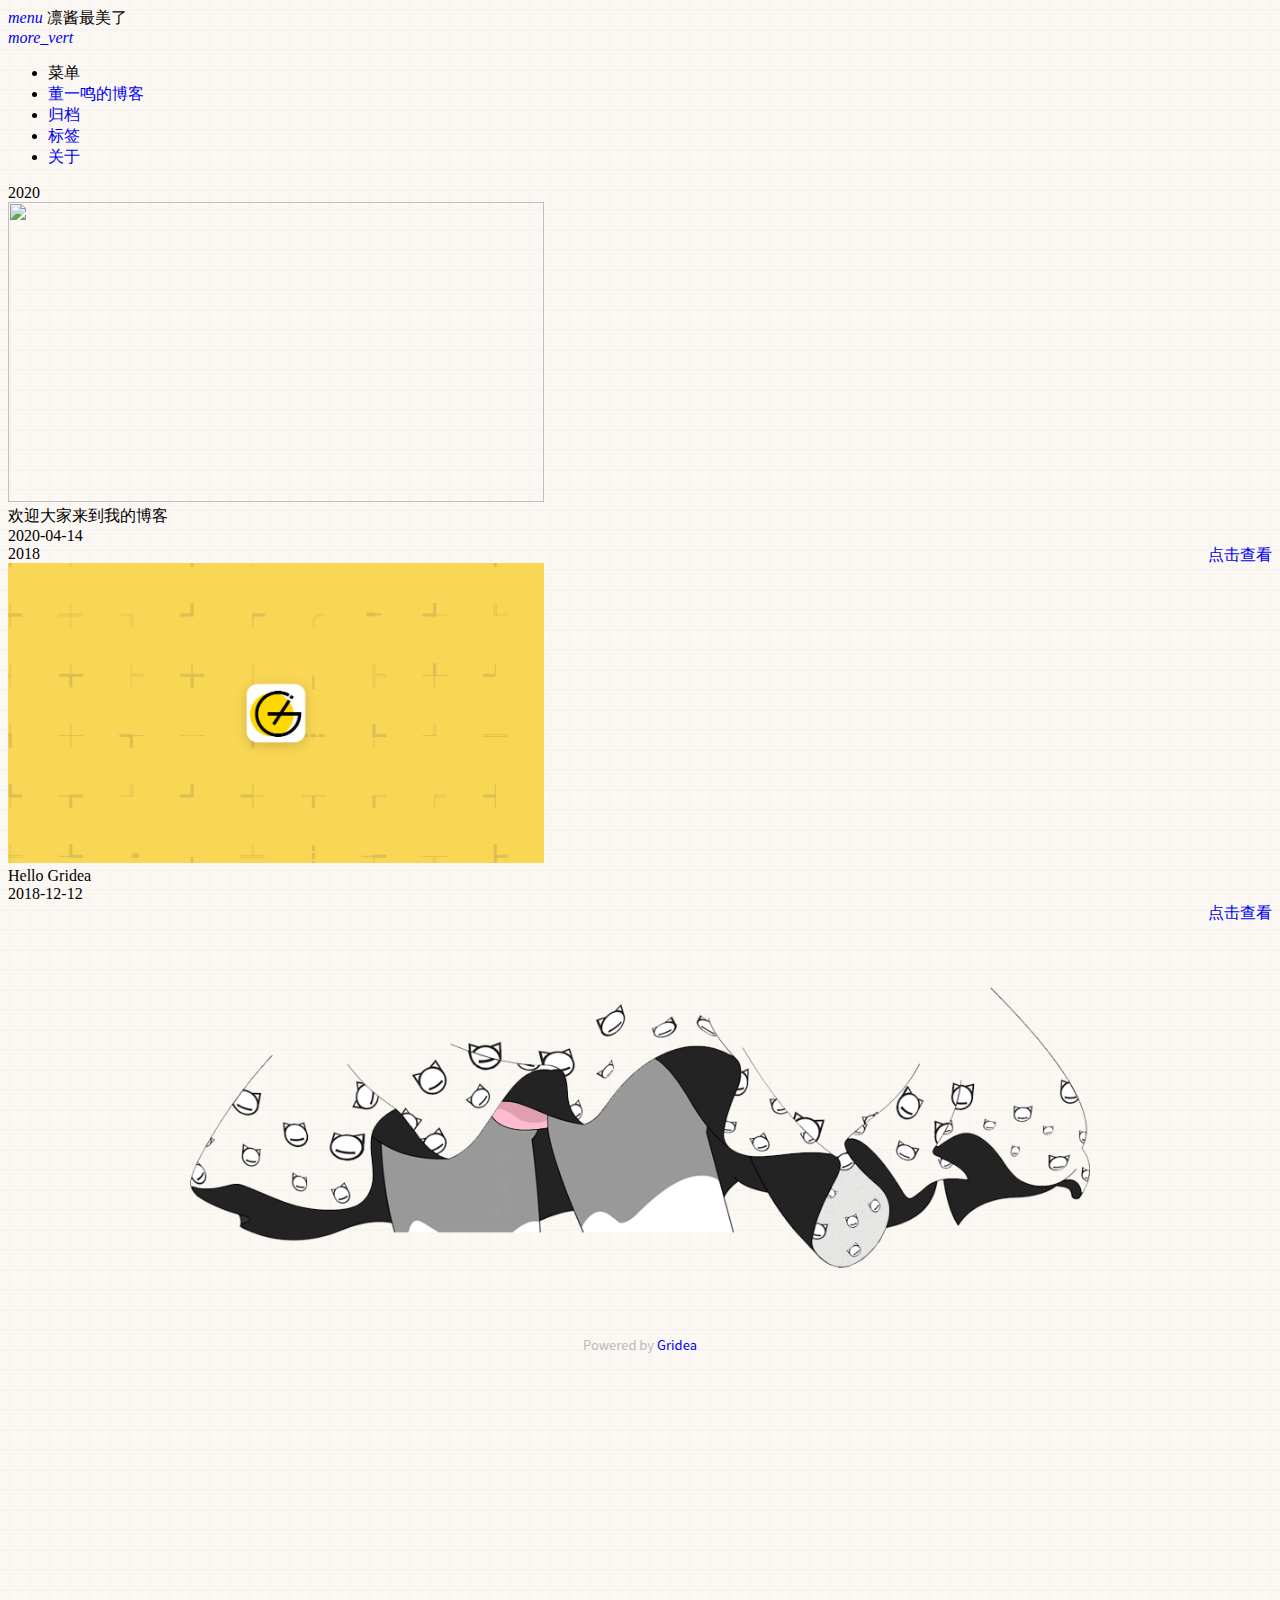
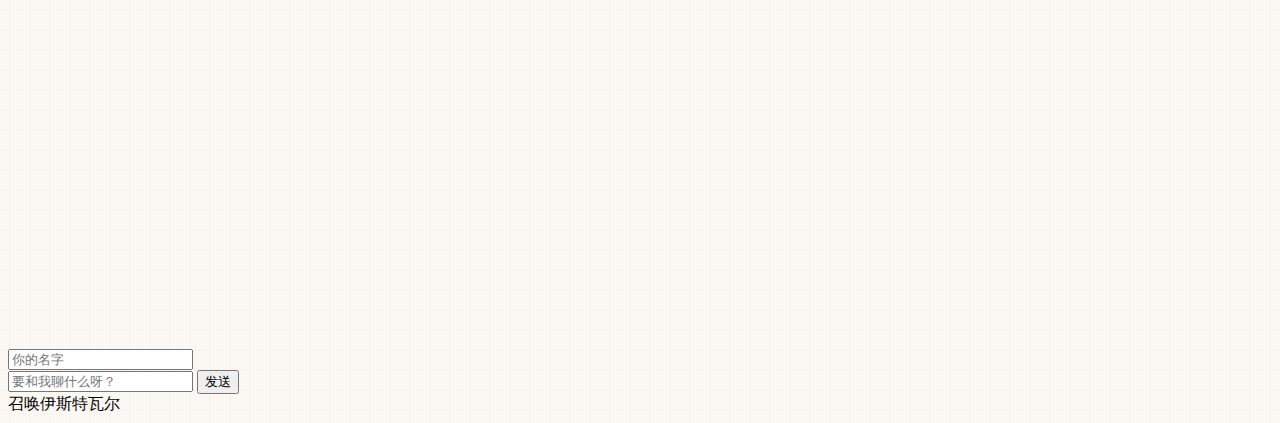
==== archives/index.html @ 07ef1a67 "update from gridea: 2020-04-14 22:11:53" ====
<!DOCTYPE html>
<html lang="en">
<head>
    <meta charset="UTF-8">
    <title>凛酱最美了</title>
    <meta name="viewport" content="width=device-width, initial-scale=1.0,maximum-scale=1.0, user-scalable=no"/>
    <meta http-equiv="X-UA-Compatible" content="IE=edge,chrome=1"/>
    <meta name="renderer" content="webkit">
    <meta http-equiv="Cache-Control" content="no-siteapp"/>
    <link rel="stylesheet" href="/styles/main.css">
    <link rel="stylesheet" href="//cdnjs.loli.net/ajax/libs/mdui/0.4.3/css/mdui.min.css">
    <link rel="stylesheet" href="media/live2d/css/live2d.css" />
    
</head>
<body class=" mdui-appbar-with-toolbar  mdui-theme-primary-pink mdui-theme-accent-pink">
<header class="mdui-toolbar mdui-color-pink mdui-appbar-fixed mdui-appbar-scroll-toolbar-hide" style="z-index: 1000">
    <a href="javascript:;" mdui-drawer="{target: '#left-drawer',overlay:true}" class="mdui-btn mdui-btn-icon"><i class="mdui-icon material-icons">menu</i></a>
    <span class="mdui-typo-title">凛酱最美了</span>
    <div class="mdui-toolbar-spacer"></div>
<!--    <a href="javascript:history.go(0);" class="mdui-btn mdui-btn-icon"><i class="mdui-icon material-icons">search</i></a>-->
    <a href="javascript:;" class="mdui-btn mdui-btn-icon"><i class="mdui-icon material-icons">more_vert</i></a>
</header>

<div class="mdui-drawer mdui-color-white mdui-drawer-full-height mdui-drawer-close" id="left-drawer">
    <ul class="mdui-list">
        <li class="mdui-subheader">菜单</li>
        
        <li class="mdui-list-item mdui-ripple">
            <a href="/" class="mdui-list-item-content">董一鸣的博客</a>
        </li>
        
        <li class="mdui-list-item mdui-ripple">
            <a href="/archives" class="mdui-list-item-content">归档</a>
        </li>
        
        <li class="mdui-list-item mdui-ripple">
            <a href="/tags" class="mdui-list-item-content">标签</a>
        </li>
        
        <li class="mdui-list-item mdui-ripple">
            <a href="/post/about" class="mdui-list-item-content">关于</a>
        </li>
        
    </ul>
</div>

<div class="mdui-container">
    <div class="mdui-row">
        <div class="mdui-col-md-10 mdui-col-offset-md-1 ">
            
            
                <div class="mdui-typo-display-1 mdui-m-b-2 mdui-m-l-1">
                    <div class="mdui-row">
                        <div class="mdui-col-xs-12">2020</div>
                    </div>
                    <div class="mdui-row">
                        
                        
                            <div class="mdui-col-xs-6 mdui-p-a-1">
                                <div class="mdui-card">
                                    <div class="mdui-card-media">
                                        <img width=536px height=300px src="media/img/bai.jpg"/>
                                        <div class="mdui-card-primary">
                                            <div class="mdui-card-primary-title">欢迎大家来到我的博客</div>
                                            <div class="mdui-card-primary-subtitle">2020-04-14</div>
                                        </div>
                                    </div>
                                    <div class="mdui-card-actions" style="float:right;">
                                        <a href="https://afgh28.github.io/post/huan-ying-da-jia-lai-dao-wo-de-bo-ke/" class="mdui-btn mdui-color-theme-accent mdui-ripple">点击查看</a>
                                    </div>
                                </div>
                            </div>
                        
                        
                        
                        
                    </div>
                </div>
            
                <div class="mdui-typo-display-1 mdui-m-b-2 mdui-m-l-1">
                    <div class="mdui-row">
                        <div class="mdui-col-xs-12">2018</div>
                    </div>
                    <div class="mdui-row">
                        
                        
                        
                        
                            <div class="mdui-col-xs-6 mdui-p-a-1">
                                <div class="mdui-card">
                                    <div class="mdui-card-media">
                                        <img width=536px height=300px src=" https://afgh28.github.io/post-images/hello-gridea.png"/>
                                        <div class="mdui-card-primary">
                                            <div class="mdui-card-primary-title">Hello Gridea</div>
                                            <div class="mdui-card-primary-subtitle">2018-12-12</div>
                                        </div>
                                    </div>
                                    <div class="mdui-card-actions" style="float:right;">
                                        <a href="https://afgh28.github.io/post/hello-gridea/" class="mdui-btn mdui-color-theme-accent mdui-ripple">点击查看</a>
                                    </div>
                                </div>
                            </div>
                        
                        
                    </div>
                </div>
            
        </div>
    </div>
    <div class="mdui-row">
        

    </div>
</div>
<footer class="mdui-container footer ">
    <div class="head_card-offset"></div>
    <div class="mdui-row mdui-row-gapless">
        <div class="k-container">
            <img width="100%" src="/media/img/skirt.png">
        </div>
    </div>

    <div class="site-info">
        Powered by <a href="https://github.com/getgridea/gridea" target="_blank">Gridea</a>
    </div>
</footer>
<div id="landlord" style="left:5px;bottom:0px;">
    <div class="message" style="opacity:0"></div>
    <canvas id="live2d" width="500" height="560" class="live2d"></canvas>
    <div class="live_talk_input_body">
        <div class="live_talk_input_name_body">
            <input name="name" type="text" class="live_talk_name white_input" id="AIuserName" autocomplete="off" placeholder="你的名字" />
        </div>
        <div class="live_talk_input_text_body">
            <input name="talk" type="text" class="live_talk_talk white_input" id="AIuserText" autocomplete="off" placeholder="要和我聊什么呀？"/>
            <button type="button" class="live_talk_send_btn" id="talk_send">发送</button>
        </div>
    </div>
    <input name="live_talk" id="live_talk" value="1" type="hidden" />
    <div class="live_ico_box">
        <div class="live_ico_item type_info" id="showInfoBtn"></div>
        <div class="live_ico_item type_talk" id="showTalkBtn"></div>
        <div class="live_ico_item type_music" id="musicButton"></div>
        <div class="live_ico_item type_youdu" id="youduButton"></div>
        <div class="live_ico_item type_quit" id="hideButton"></div>
        <input name="live_statu_val" id="live_statu_val" value="0" type="hidden" />
        <audio src="" style="display:none;" id="live2d_bgm" data-bgm="0" preload="none"></audio>
        <input name="live2dBGM" value="https://img.apa70.com/123.mp3" type="hidden">
        <input name="live2dBGM" value="https://img.apa70.com/123.mp3" type="hidden">
        <input id="duType" value="douqilai,l2d_caihong" type="hidden">
    </div>
</div>
<div id="open_live2d">召唤伊斯特瓦尔</div>
<script>
    var message_Path = '/media/live2d/';//资源目录，如果目录不对请更改
    var talkAPI = "";//如果有类似图灵机器人的聊天接口请填写接口路径
</script>
<!--<script src="/media/js/jquery-3.3.1.min.js"></script>-->
<script src="//apps.bdimg.com/libs/jquery/2.1.4/jquery.min.js"></script>
<script type="text/javascript" src="/media/live2d/js/live2d.js"></script>
<script type="text/javascript" src="/media/live2d/js/message.js"></script>

</body>
<script src="//cdnjs.loli.net/ajax/libs/mdui/0.4.3/js/mdui.min.js"></script>
</html>
---- styles/main.css ----
body {
  background: #edeff0 url(../media/img/bg_01.jpg);
}
a {
  text-decoration: none;
}
.k-container {
  margin: 0 auto;
  width: 100%;
  max-width: 900px;
  flex-shrink: 0;
}
.head_card-offset {
  padding-top: 65px;
}
.site-info {
  position: relative;
  padding: 2.5%;
  text-align: center;
  font-size: 13px;
  color: #B9B9B9;
  font-family: -apple-system, BlinkMacSystemFont, Helvetica Neue, PingFang SC, Microsoft YaHei, Source Han Sans SC, Noto Sans CJK SC, WenQuanYi Micro Hei, sans-serif;
}
.doc-footer-nav {
  height: 96px;
}
.doc-footer-nav-left {
  text-align: left;
}
.doc-footer-nav-left,
.doc-footer-nav-right {
  height: 96px;
}
.doc-footer-nav-text {
  box-sizing: border-box;
  display: inline-block;
  font-size: 20px;
  font-weight: 500;
  -webkit-font-smoothing: antialiased;
  height: 100%;
  line-height: 24px;
  padding-top: 24px;
  width: 100%;
}
.doc-footer-nav-left .mdui-icon {
  float: left;
  margin-right: 10px;
}
.doc-footer-nav-text .mdui-icon {
  padding-top: 23px;
  width: 24px;
}
.doc-footer-nav-text .doc-footer-nav-direction {
  font-size: 15px;
  line-height: 18px;
  margin-bottom: 1px;
  opacity: 0.55;
}
.doc-footer-nav-left .doc-footer-nav-chapter {
  margin-left: 34px;
}
.doc-footer-nav-right .mdui-icon {
  float: right;
  margin-left: 10px;
}
.doc-footer-nav-right {
  text-align: right;
}
.doc-footer-nav-left,
.doc-footer-nav-right {
  height: 96px;
}
.doc-footer-nav-text {
  box-sizing: border-box;
  display: inline-block;
  font-size: 20px;
  font-weight: 500;
  -webkit-font-smoothing: antialiased;
  height: 100%;
  line-height: 24px;
  padding-top: 24px;
  width: 100%;
}
.doc-footer-nav-text .doc-footer-nav-direction {
  font-size: 15px;
  line-height: 18px;
  margin-bottom: 1px;
  opacity: 0.55;
}
.doc-footer-nav-right .doc-footer-nav-chapter {
  margin-right: 34px;
}
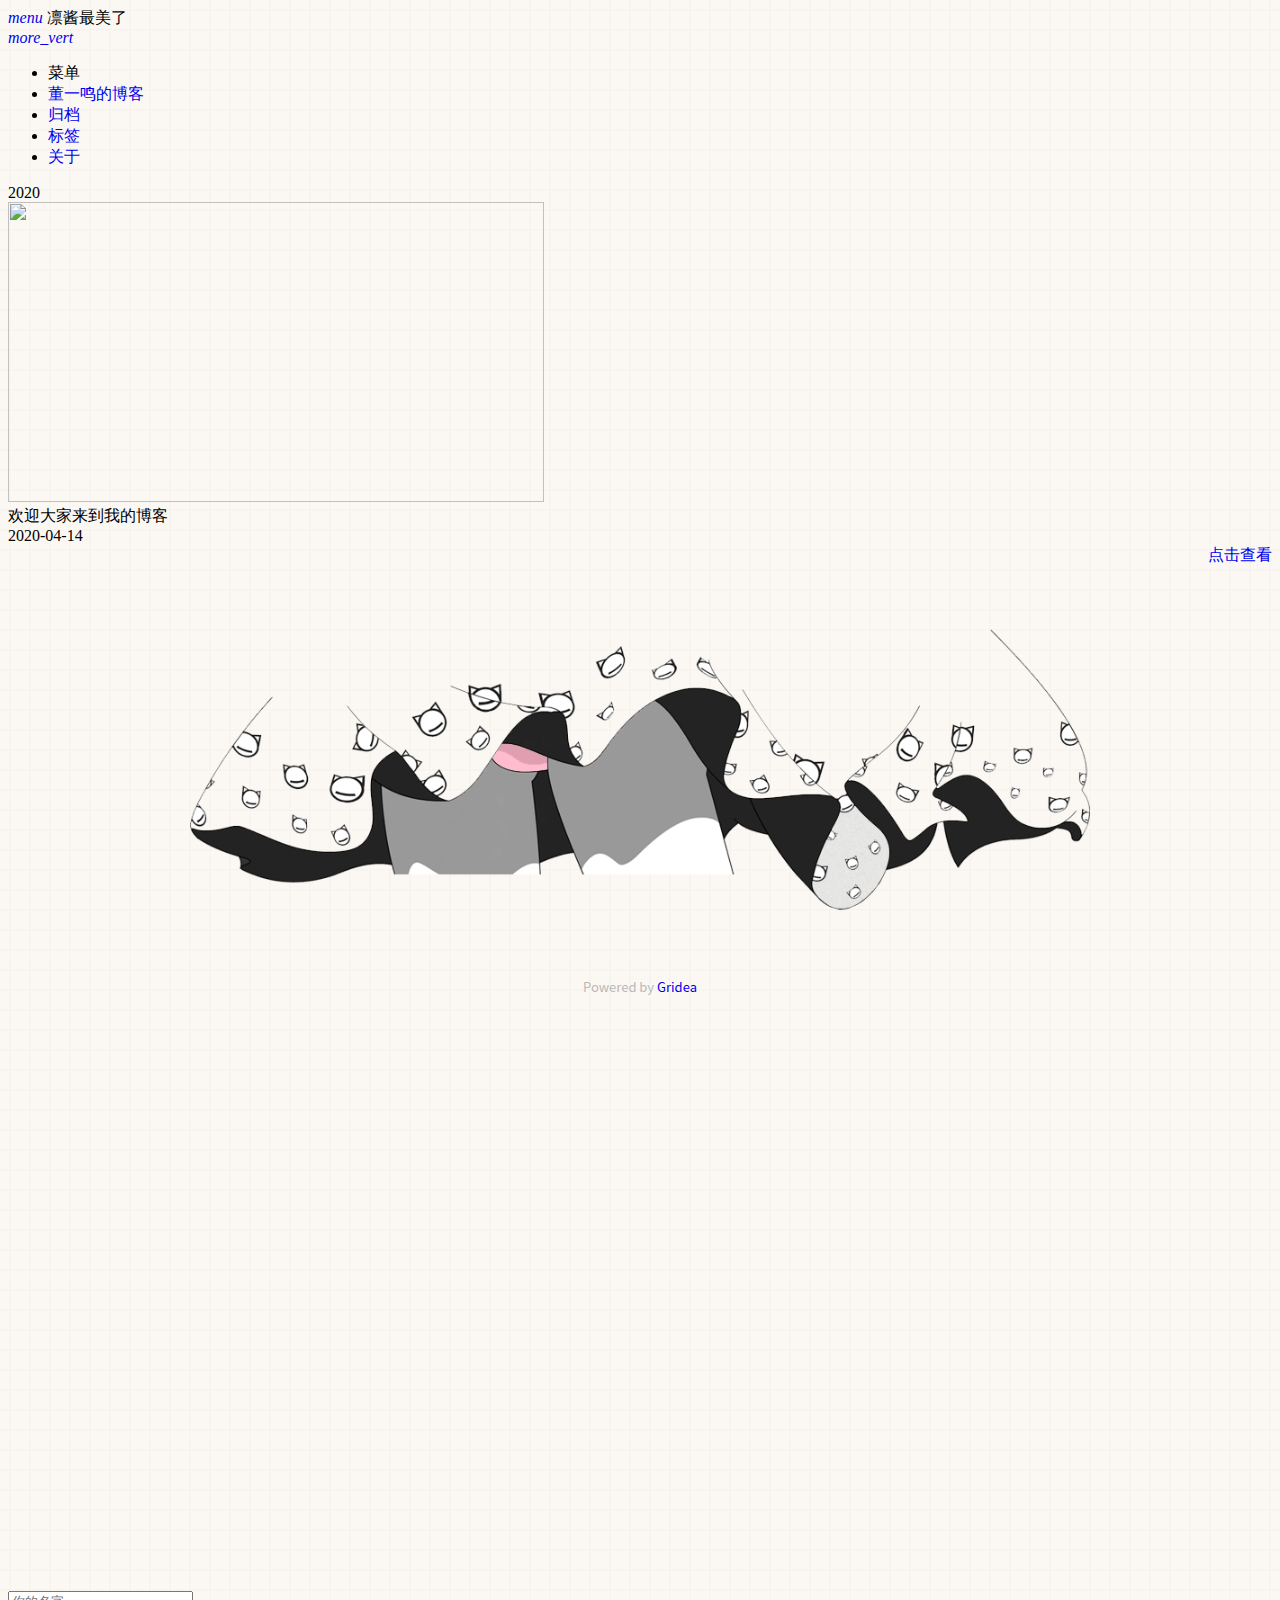
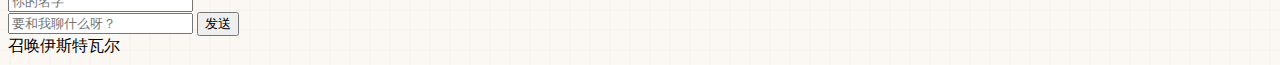
==== commit 441f9338: "update from gridea: 2020-04-14 22:21:13" ====
--- a/archives/index.html
+++ b/archives/index.html
@@ -72,36 +72,6 @@
                             </div>
                         
                         
-                        
-                        
-                    </div>
-                </div>
-            
-                <div class="mdui-typo-display-1 mdui-m-b-2 mdui-m-l-1">
-                    <div class="mdui-row">
-                        <div class="mdui-col-xs-12">2018</div>
-                    </div>
-                    <div class="mdui-row">
-                        
-                        
-                        
-                        
-                            <div class="mdui-col-xs-6 mdui-p-a-1">
-                                <div class="mdui-card">
-                                    <div class="mdui-card-media">
-                                        <img width=536px height=300px src=" https://afgh28.github.io/post-images/hello-gridea.png"/>
-                                        <div class="mdui-card-primary">
-                                            <div class="mdui-card-primary-title">Hello Gridea</div>
-                                            <div class="mdui-card-primary-subtitle">2018-12-12</div>
-                                        </div>
-                                    </div>
-                                    <div class="mdui-card-actions" style="float:right;">
-                                        <a href="https://afgh28.github.io/post/hello-gridea/" class="mdui-btn mdui-color-theme-accent mdui-ripple">点击查看</a>
-                                    </div>
-                                </div>
-                            </div>
-                        
-                        
                     </div>
                 </div>
             
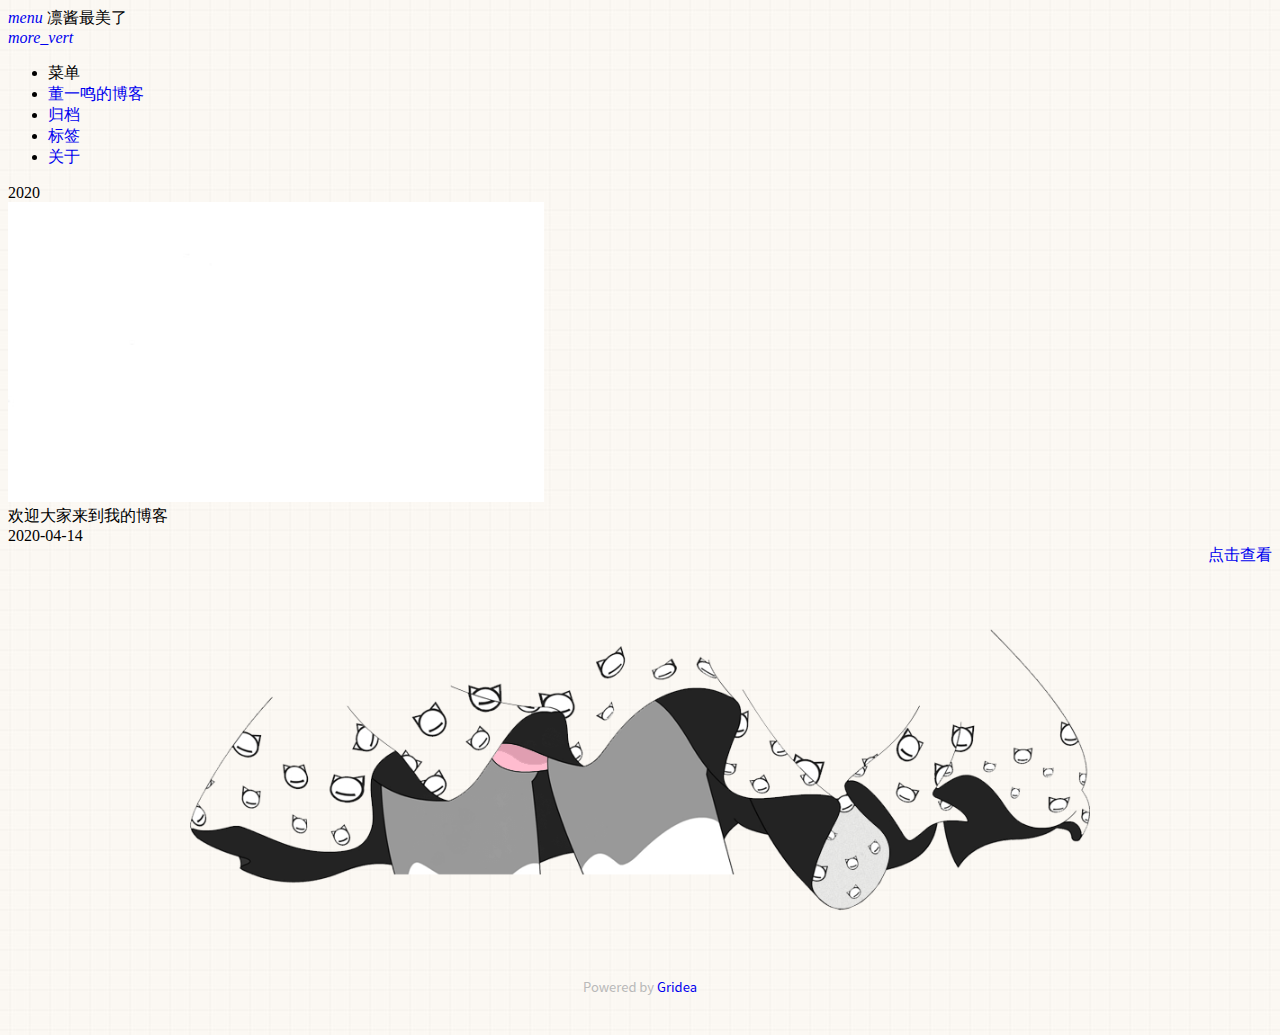
==== commit 1ff1026b: "update from gridea: 2020-04-14 22:30:16" ====
--- a/archives/index.html
+++ b/archives/index.html
@@ -9,7 +9,7 @@
     <meta http-equiv="Cache-Control" content="no-siteapp"/>
     <link rel="stylesheet" href="/styles/main.css">
     <link rel="stylesheet" href="//cdnjs.loli.net/ajax/libs/mdui/0.4.3/css/mdui.min.css">
-    <link rel="stylesheet" href="media/live2d/css/live2d.css" />
+    <link rel="stylesheet" href="/media/live2d/css/live2d.css" />
     
 </head>
 <body class=" mdui-appbar-with-toolbar  mdui-theme-primary-pink mdui-theme-accent-pink">
@@ -59,7 +59,7 @@
                             <div class="mdui-col-xs-6 mdui-p-a-1">
                                 <div class="mdui-card">
                                     <div class="mdui-card-media">
-                                        <img width=536px height=300px src="media/img/bai.jpg"/>
+                                        <img width=536px height=300px src="/media/img/bai.jpg"/>
                                         <div class="mdui-card-primary">
                                             <div class="mdui-card-primary-title">欢迎大家来到我的博客</div>
                                             <div class="mdui-card-primary-subtitle">2020-04-14</div>
--- a/media/live2d/css/live2d.css
+++ b/media/live2d/css/live2d.css
@@ -0,0 +1,940 @@
+#landlord {
+    user-select: none;
+    position: fixed;
+    left: 5px;
+    bottom: 0;
+    width: 250px;
+    height: 280px;
+    z-index: 10000;
+    font-size: 0;
+    /*transition: all .3s ease-in-out;*/
+	display:none;
+}
+#open_live2d{
+	border: 2px solid rgba(75,127,199,0.9);
+    border-radius: 2px;
+    background-color: rgba(74, 59, 114,0.9);
+	padding:2px 10px;
+	color:#fff;
+	height:24px;
+	line-height:24px;
+	font-size:12px;
+	position:fixed;
+	right:5px;
+	bottom:5px;
+	z-index:10000;
+	cursor:pointer;
+	display:none;
+}
+#showInfoBtn{
+ 	display:none;
+}
+#live2d {
+	width: 250px;
+    height: 280px;
+    position: relative;
+	z-index:3;
+}
+
+.message {
+    opacity: 0;
+    color: #fff;
+	box-sizing: border-box;
+    width: 250px;
+    height: auto;
+    margin: auto;
+    padding: 7px;
+    bottom: 280px;
+    left: 0px;
+    text-align: center;
+    border: 2px solid rgba(75,127,199,0.9);
+    border-radius: 5px;
+    background-color: rgba(74, 59, 114,0.9);
+    font-size: 13px;
+    font-weight: 400;
+    text-overflow: ellipsis;
+    text-transform: uppercase;
+    overflow: hidden;
+    position: absolute;
+    /*animation-delay: 5s;
+    animation-duration: 50s;
+    animation-iteration-count: infinite;
+    animation-name: shake;
+    animation-timing-function: ease-in-out;*/
+}
+.live_talk_input_body{
+	position:absolute;
+	bottom:15px;
+	left:0;
+	width:250px;
+	display:none;
+	z-index:4;
+}
+.live_talk_input_text_body{
+	width:250px;
+	box-sizing:border-box;
+	height:28px;
+	border: 2px solid rgb(223, 179, 241);
+    border-radius: 5px;
+    background-color: rgba(74, 59, 114,0.9);
+}
+.live_talk_input_name_body{
+	width:70px;
+	box-sizing:border-box;
+	height:24px;
+	border: 2px solid rgb(223, 179, 241);
+    border-radius: 5px;
+    background-color: rgba(74, 59, 114,0.9);
+	margin-bottom:3px;
+}
+.live_talk_name{
+	background-color:transparent;
+	border:0px;
+	margin:0;
+	width:66px;
+	height:20px;
+	line-height:20px;
+	text-align:center;
+	font-size:12px;
+	color:#fff;
+	outline:none;
+	box-sizing:border-box;
+	padding:0 3px;
+}
+.live_talk_talk{
+	background-color:transparent;
+	border:0px;
+	margin:0;
+	width:206px;
+	height:24px;
+	line-height:24px;
+	text-align:left;
+	font-size:12px;
+	color:#fff;
+	outline:none;
+	box-sizing:border-box;
+	padding:0 3px;
+	float:left;
+}
+.live_talk_send_btn{
+	background-color:transparent;
+	color:#fff;
+	border:0px;
+	cursor:pointer;
+	padding:0 4px;
+	border-left:1px solid #fff;
+	font-size:12px;
+	float:right;
+	height:18px;
+	line-height:18px;
+	outline:none;
+	margin:3px 0 0 0;
+}
+.white_input:-moz-placeholder { /* Mozilla Firefox 4 to 18 */
+    color: #E4E4E4;  
+	opacity: 1;
+}
+ 
+.white_input::-moz-placeholder {  /* Mozilla Firefox 19+*/ 
+    color: #E4E4E4;
+	opacity: 1;
+}
+ 
+.white_input:-ms-input-placeholder {
+    color: #E4E4E4;
+}
+ 
+.white_input::-webkit-input-placeholder {
+    color: #E4E4E4;
+}
+
+
+.hide-button {
+    position: absolute;
+    top: 10px;
+    right: 0;
+    /* bottom: 30px; */
+    display: none;
+    overflow: hidden;
+    /* padding: 4px; */
+    width: 60px;
+    height: 20px;
+    border: 1px solid rgba(255,137,255,.4);
+    border-radius: 12px;
+    background: rgba(255,137,255,.2);
+    box-shadow: 0 3px 15px 2px rgba(255,137,255,.4);
+    text-align: center;
+    font-size: 12px;
+    cursor: pointer;
+}
+
+.hide-button:hover {
+    border: 1px solid #f4a7b9;
+    background: #f4f6f8;
+}
+.live_ico_box{
+	width:15px;
+	position:absolute;
+	z-index:5;
+	right:0;
+	top:10px;
+	opacity:0.9;
+}
+.live_ico_item{
+	width:15px;
+	height: 20px;
+	cursor:pointer;
+	background-position:center center;
+	background-repeat:no-repeat;
+	background-size:15px;
+}
+.live_ico_item.type_talk{
+	background-image:url(../images/talk.png);
+}
+.live_ico_item.type_quit{
+	background-image:url(../images/quite.png);
+}
+.live_ico_item.type_info{
+	background-image:url(../images/info.png);
+}
+.live_ico_item.type_music{
+	background-image:url(../images/music.png);
+}
+.live_ico_item.type_youdu{
+	background-image:url(../images/youdu.png);
+}
+.live_ico_item.type_music.play{
+	background-image:url(../images/pasue.png);
+}
+.live_ico_item.type_youdu.doudong{
+    -webkit-animation-name: shake-little;
+    -ms-animation-name: shake-little;
+    animation-name: shake-little;
+    -webkit-animation-duration: 100ms;
+    -ms-animation-duration: 100ms;
+    animation-duration: 100ms;
+    -webkit-animation-iteration-count: infinite;
+    -ms-animation-iteration-count: infinite;
+    animation-iteration-count: infinite;
+    -webkit-animation-timing-function: ease-in-out;
+    -ms-animation-timing-function: ease-in-out;
+    animation-timing-function: ease-in-out;
+    -webkit-animation-delay: 0s;
+    -ms-animation-delay: 0s;
+    animation-delay: 0s;
+    -webkit-animation-play-state: running;
+    -ms-animation-play-state: running;
+    animation-play-state: running
+}
+.douqilai,.douqilai *{
+    animation: shake-it .5s reverse infinite cubic-bezier(0.68, -0.55, 0.27, 1.55);
+}
+.l2d_caihong{
+    animation: rainbow 1.5s infinite;
+}
+@media (max-width: 860px) {
+    #landlord {
+        display: none!important;
+    }
+}
+
+@keyframes shake {
+    2% {
+        transform: translate(0.5px, -1.5px) rotate(-0.5deg);
+    }
+
+    4% {
+        transform: translate(0.5px, 1.5px) rotate(1.5deg);
+    }
+
+    6% {
+        transform: translate(1.5px, 1.5px) rotate(1.5deg);
+    }
+
+    8% {
+        transform: translate(2.5px, 1.5px) rotate(0.5deg);
+    }
+
+    10% {
+        transform: translate(0.5px, 2.5px) rotate(0.5deg);
+    }
+
+    12% {
+        transform: translate(1.5px, 1.5px) rotate(0.5deg);
+    }
+
+    14% {
+        transform: translate(0.5px, 0.5px) rotate(0.5deg);
+    }
+
+    16% {
+        transform: translate(-1.5px, -0.5px) rotate(1.5deg);
+    }
+
+    18% {
+        transform: translate(0.5px, 0.5px) rotate(1.5deg);
+    }
+
+    20% {
+        transform: translate(2.5px, 2.5px) rotate(1.5deg);
+    }
+
+    22% {
+        transform: translate(0.5px, -1.5px) rotate(1.5deg);
+    }
+
+    24% {
+        transform: translate(-1.5px, 1.5px) rotate(-0.5deg);
+    }
+
+    26% {
+        transform: translate(1.5px, 0.5px) rotate(1.5deg);
+    }
+
+    28% {
+        transform: translate(-0.5px, -0.5px) rotate(-0.5deg);
+    }
+
+    30% {
+        transform: translate(1.5px, -0.5px) rotate(-0.5deg);
+    }
+
+    32% {
+        transform: translate(2.5px, -1.5px) rotate(1.5deg);
+    }
+
+    34% {
+        transform: translate(2.5px, 2.5px) rotate(-0.5deg);
+    }
+
+    36% {
+        transform: translate(0.5px, -1.5px) rotate(0.5deg);
+    }
+
+    38% {
+        transform: translate(2.5px, -0.5px) rotate(-0.5deg);
+    }
+
+    40% {
+        transform: translate(-0.5px, 2.5px) rotate(0.5deg);
+    }
+
+    42% {
+        transform: translate(-1.5px, 2.5px) rotate(0.5deg);
+    }
+
+    44% {
+        transform: translate(-1.5px, 1.5px) rotate(0.5deg);
+    }
+
+    46% {
+        transform: translate(1.5px, -0.5px) rotate(-0.5deg);
+    }
+
+    48% {
+        transform: translate(2.5px, -0.5px) rotate(0.5deg);
+    }
+
+    50% {
+        transform: translate(-1.5px, 1.5px) rotate(0.5deg);
+    }
+
+    52% {
+        transform: translate(-0.5px, 1.5px) rotate(0.5deg);
+    }
+
+    54% {
+        transform: translate(-1.5px, 1.5px) rotate(0.5deg);
+    }
+
+    56% {
+        transform: translate(0.5px, 2.5px) rotate(1.5deg);
+    }
+
+    58% {
+        transform: translate(2.5px, 2.5px) rotate(0.5deg);
+    }
+
+    60% {
+        transform: translate(2.5px, -1.5px) rotate(1.5deg);
+    }
+
+    62% {
+        transform: translate(-1.5px, 0.5px) rotate(1.5deg);
+    }
+
+    64% {
+        transform: translate(-1.5px, 1.5px) rotate(1.5deg);
+    }
+
+    66% {
+        transform: translate(0.5px, 2.5px) rotate(1.5deg);
+    }
+
+    68% {
+        transform: translate(2.5px, -1.5px) rotate(1.5deg);
+    }
+
+    70% {
+        transform: translate(2.5px, 2.5px) rotate(0.5deg);
+    }
+
+    72% {
+        transform: translate(-0.5px, -1.5px) rotate(1.5deg);
+    }
+
+    74% {
+        transform: translate(-1.5px, 2.5px) rotate(1.5deg);
+    }
+
+    76% {
+        transform: translate(-1.5px, 2.5px) rotate(1.5deg);
+    }
+
+    78% {
+        transform: translate(-1.5px, 2.5px) rotate(0.5deg);
+    }
+
+    80% {
+        transform: translate(-1.5px, 0.5px) rotate(-0.5deg);
+    }
+
+    82% {
+        transform: translate(-1.5px, 0.5px) rotate(-0.5deg);
+    }
+
+    84% {
+        transform: translate(-0.5px, 0.5px) rotate(1.5deg);
+    }
+
+    86% {
+        transform: translate(2.5px, 1.5px) rotate(0.5deg);
+    }
+
+    88% {
+        transform: translate(-1.5px, 0.5px) rotate(1.5deg);
+    }
+
+    90% {
+        transform: translate(-1.5px, -0.5px) rotate(-0.5deg);
+    }
+
+    92% {
+        transform: translate(-1.5px, -1.5px) rotate(1.5deg);
+    }
+
+    94% {
+        transform: translate(0.5px, 0.5px) rotate(-0.5deg);
+    }
+
+    96% {
+        transform: translate(2.5px, -0.5px) rotate(-0.5deg);
+    }
+
+    98% {
+        transform: translate(-1.5px, -1.5px) rotate(-0.5deg);
+    }
+
+    0%, 100% {
+        transform: translate(0, 0) rotate(0);
+    }
+}
+
+@keyframes quan {
+      0%   { transform:rotate(0);
+             animation-timing-function:linear; }
+      100% { transform:rotate(360deg); }
+}
+@-webkit-keyframes quan {
+      0%   { -webkit-transform:rotate(0);
+             -webkit-animation-timing-function:linear; }
+      100% { -webkit-transform:rotate(360deg); }
+}
+@-moz-keyframes quan {
+      0%   { -moz-transform:rotate(0);
+             -moz-animation-timing-function:linear; }
+      100% { -moz-transform:rotate(360deg); }
+}
+@-o-keyframes quan {
+      0%   { -o-transform:rotate(0);
+             -o-animation-timing-function:linear; }
+      100% { -o-transform:rotate(360deg); }
+}
+@-ms-keyframes quan {
+      0%   { -ms-transform:rotate(0);
+             -ms-animation-timing-function:linear; }
+      100% { -ms-transform:rotate(360deg); }
+}
+@-webkit-keyframes shake-little {
+    0% {
+        -webkit-transform: translate(0px, 0px) rotate(0deg)
+    }
+    2% {
+        -webkit-transform: translate(-1px, 0px) rotate(-0.5deg)
+    }
+    4% {
+        -webkit-transform: translate(-1px, -1px) rotate(-0.5deg)
+    }
+    6% {
+        -webkit-transform: translate(-1px, -1px) rotate(-0.5deg)
+    }
+    8% {
+        -webkit-transform: translate(0px, 0px) rotate(-0.5deg)
+    }
+    10% {
+        -webkit-transform: translate(0px, -1px) rotate(-0.5deg)
+    }
+    12% {
+        -webkit-transform: translate(-1px, 0px) rotate(-0.5deg)
+    }
+    14% {
+        -webkit-transform: translate(-1px, -1px) rotate(-0.5deg)
+    }
+    16% {
+        -webkit-transform: translate(0px, 0px) rotate(-0.5deg)
+    }
+    18% {
+        -webkit-transform: translate(-1px, -1px) rotate(-0.5deg)
+    }
+    20% {
+        -webkit-transform: translate(-1px, -1px) rotate(-0.5deg)
+    }
+    22% {
+        -webkit-transform: translate(0px, -1px) rotate(-0.5deg)
+    }
+    24% {
+        -webkit-transform: translate(0px, 0px) rotate(-0.5deg)
+    }
+    26% {
+        -webkit-transform: translate(-1px, -1px) rotate(-0.5deg)
+    }
+    28% {
+        -webkit-transform: translate(-1px, -1px) rotate(-0.5deg)
+    }
+    30% {
+        -webkit-transform: translate(-1px, -1px) rotate(-0.5deg)
+    }
+    32% {
+        -webkit-transform: translate(0px, -1px) rotate(-0.5deg)
+    }
+    34% {
+        -webkit-transform: translate(-1px, -1px) rotate(-0.5deg)
+    }
+    36% {
+        -webkit-transform: translate(0px, -1px) rotate(-0.5deg)
+    }
+    38% {
+        -webkit-transform: translate(-1px, 0px) rotate(-0.5deg)
+    }
+    40% {
+        -webkit-transform: translate(0px, 0px) rotate(-0.5deg)
+    }
+    42% {
+        -webkit-transform: translate(-1px, -1px) rotate(-0.5deg)
+    }
+    44% {
+        -webkit-transform: translate(-1px, 0px) rotate(-0.5deg)
+    }
+    46% {
+        -webkit-transform: translate(0px, 0px) rotate(-0.5deg)
+    }
+    48% {
+        -webkit-transform: translate(-1px, -1px) rotate(-0.5deg)
+    }
+    50% {
+        -webkit-transform: translate(0px, 0px) rotate(-0.5deg)
+    }
+    52% {
+        -webkit-transform: translate(0px, 0px) rotate(-0.5deg)
+    }
+    54% {
+        -webkit-transform: translate(0px, 0px) rotate(-0.5deg)
+    }
+    56% {
+        -webkit-transform: translate(-1px, 0px) rotate(-0.5deg)
+    }
+    58% {
+        -webkit-transform: translate(0px, -1px) rotate(-0.5deg)
+    }
+    60% {
+        -webkit-transform: translate(-1px, -1px) rotate(-0.5deg)
+    }
+    62% {
+        -webkit-transform: translate(-1px, -1px) rotate(-0.5deg)
+    }
+    64% {
+        -webkit-transform: translate(-1px, 0px) rotate(-0.5deg)
+    }
+    66% {
+        -webkit-transform: translate(0px, 0px) rotate(-0.5deg)
+    }
+    68% {
+        -webkit-transform: translate(-1px, 0px) rotate(-0.5deg)
+    }
+    70% {
+        -webkit-transform: translate(0px, -1px) rotate(-0.5deg)
+    }
+    72% {
+        -webkit-transform: translate(0px, -1px) rotate(-0.5deg)
+    }
+    74% {
+        -webkit-transform: translate(-1px, -1px) rotate(-0.5deg)
+    }
+    76% {
+        -webkit-transform: translate(0px, 0px) rotate(-0.5deg)
+    }
+    78% {
+        -webkit-transform: translate(0px, -1px) rotate(-0.5deg)
+    }
+    80% {
+        -webkit-transform: translate(0px, -1px) rotate(-0.5deg)
+    }
+    82% {
+        -webkit-transform: translate(-1px, 0px) rotate(-0.5deg)
+    }
+    84% {
+        -webkit-transform: translate(-1px, 0px) rotate(-0.5deg)
+    }
+    86% {
+        -webkit-transform: translate(0px, 0px) rotate(-0.5deg)
+    }
+    88% {
+        -webkit-transform: translate(0px, 0px) rotate(-0.5deg)
+    }
+    90% {
+        -webkit-transform: translate(-1px, -1px) rotate(-0.5deg)
+    }
+    92% {
+        -webkit-transform: translate(0px, 0px) rotate(-0.5deg)
+    }
+    94% {
+        -webkit-transform: translate(0px, 0px) rotate(-0.5deg)
+    }
+    96% {
+        -webkit-transform: translate(-1px, -1px) rotate(-0.5deg)
+    }
+    98% {
+        -webkit-transform: translate(0px, 0px) rotate(-0.5deg)
+    }
+}
+@-ms-keyframes shake-little {
+    0% {
+        -ms-transform: translate(0px, 0px) rotate(0deg)
+    }
+    2% {
+        -ms-transform: translate(0px, 0px) rotate(-0.5deg)
+    }
+    4% {
+        -ms-transform: translate(0px, 0px) rotate(-0.5deg)
+    }
+    6% {
+        -ms-transform: translate(-1px, 0px) rotate(-0.5deg)
+    }
+    8% {
+        -ms-transform: translate(0px, -1px) rotate(-0.5deg)
+    }
+    10% {
+        -ms-transform: translate(0px, 0px) rotate(-0.5deg)
+    }
+    12% {
+        -ms-transform: translate(0px, -1px) rotate(-0.5deg)
+    }
+    14% {
+        -ms-transform: translate(0px, -1px) rotate(-0.5deg)
+    }
+    16% {
+        -ms-transform: translate(0px, 0px) rotate(-0.5deg)
+    }
+    18% {
+        -ms-transform: translate(0px, 0px) rotate(-0.5deg)
+    }
+    20% {
+        -ms-transform: translate(-1px, 0px) rotate(-0.5deg)
+    }
+    22% {
+        -ms-transform: translate(-1px, -1px) rotate(-0.5deg)
+    }
+    24% {
+        -ms-transform: translate(-1px, 0px) rotate(-0.5deg)
+    }
+    26% {
+        -ms-transform: translate(-1px, 0px) rotate(-0.5deg)
+    }
+    28% {
+        -ms-transform: translate(0px, -1px) rotate(-0.5deg)
+    }
+    30% {
+        -ms-transform: translate(0px, -1px) rotate(-0.5deg)
+    }
+    32% {
+        -ms-transform: translate(0px, -1px) rotate(-0.5deg)
+    }
+    34% {
+        -ms-transform: translate(0px, -1px) rotate(-0.5deg)
+    }
+    36% {
+        -ms-transform: translate(0px, -1px) rotate(-0.5deg)
+    }
+    38% {
+        -ms-transform: translate(-1px, 0px) rotate(-0.5deg)
+    }
+    40% {
+        -ms-transform: translate(0px, -1px) rotate(-0.5deg)
+    }
+    42% {
+        -ms-transform: translate(-1px, -1px) rotate(-0.5deg)
+    }
+    44% {
+        -ms-transform: translate(-1px, -1px) rotate(-0.5deg)
+    }
+    46% {
+        -ms-transform: translate(0px, -1px) rotate(-0.5deg)
+    }
+    48% {
+        -ms-transform: translate(0px, -1px) rotate(-0.5deg)
+    }
+    50% {
+        -ms-transform: translate(-1px, 0px) rotate(-0.5deg)
+    }
+    52% {
+        -ms-transform: translate(-1px, -1px) rotate(-0.5deg)
+    }
+    54% {
+        -ms-transform: translate(-1px, 0px) rotate(-0.5deg)
+    }
+    56% {
+        -ms-transform: translate(0px, -1px) rotate(-0.5deg)
+    }
+    58% {
+        -ms-transform: translate(0px, -1px) rotate(-0.5deg)
+    }
+    60% {
+        -ms-transform: translate(-1px, 0px) rotate(-0.5deg)
+    }
+    62% {
+        -ms-transform: translate(0px, -1px) rotate(-0.5deg)
+    }
+    64% {
+        -ms-transform: translate(-1px, 0px) rotate(-0.5deg)
+    }
+    66% {
+        -ms-transform: translate(-1px, -1px) rotate(-0.5deg)
+    }
+    68% {
+        -ms-transform: translate(0px, 0px) rotate(-0.5deg)
+    }
+    70% {
+        -ms-transform: translate(-1px, 0px) rotate(-0.5deg)
+    }
+    72% {
+        -ms-transform: translate(-1px, 0px) rotate(-0.5deg)
+    }
+    74% {
+        -ms-transform: translate(-1px, -1px) rotate(-0.5deg)
+    }
+    76% {
+        -ms-transform: translate(-1px, 0px) rotate(-0.5deg)
+    }
+    78% {
+        -ms-transform: translate(-1px, 0px) rotate(-0.5deg)
+    }
+    80% {
+        -ms-transform: translate(0px, -1px) rotate(-0.5deg)
+    }
+    82% {
+        -ms-transform: translate(-1px, -1px) rotate(-0.5deg)
+    }
+    84% {
+        -ms-transform: translate(0px, -1px) rotate(-0.5deg)
+    }
+    86% {
+        -ms-transform: translate(0px, -1px) rotate(-0.5deg)
+    }
+    88% {
+        -ms-transform: translate(0px, -1px) rotate(-0.5deg)
+    }
+    90% {
+        -ms-transform: translate(-1px, -1px) rotate(-0.5deg)
+    }
+    92% {
+        -ms-transform: translate(0px, 0px) rotate(-0.5deg)
+    }
+    94% {
+        -ms-transform: translate(0px, -1px) rotate(-0.5deg)
+    }
+    96% {
+        -ms-transform: translate(-1px, 0px) rotate(-0.5deg)
+    }
+    98% {
+        -ms-transform: translate(0px, -1px) rotate(-0.5deg)
+    }
+}
+@keyframes shake-little {
+    0% {
+        transform: translate(0px, 0px) rotate(0deg)
+    }
+    2% {
+        transform: translate(-1px, -1px) rotate(-0.5deg)
+    }
+    4% {
+        transform: translate(-1px, -1px) rotate(-0.5deg)
+    }
+    6% {
+        transform: translate(0px, 0px) rotate(-0.5deg)
+    }
+    8% {
+        transform: translate(0px, -1px) rotate(-0.5deg)
+    }
+    10% {
+        transform: translate(-1px, -1px) rotate(-0.5deg)
+    }
+    12% {
+        transform: translate(0px, 0px) rotate(-0.5deg)
+    }
+    14% {
+        transform: translate(0px, 0px) rotate(-0.5deg)
+    }
+    16% {
+        transform: translate(0px, -1px) rotate(-0.5deg)
+    }
+    18% {
+        transform: translate(0px, 0px) rotate(-0.5deg)
+    }
+    20% {
+        transform: translate(-1px, -1px) rotate(-0.5deg)
+    }
+    22% {
+        transform: translate(-1px, -1px) rotate(-0.5deg)
+    }
+    24% {
+        transform: translate(-1px, -1px) rotate(-0.5deg)
+    }
+    26% {
+        transform: translate(-1px, 0px) rotate(-0.5deg)
+    }
+    28% {
+        transform: translate(0px, -1px) rotate(-0.5deg)
+    }
+    30% {
+        transform: translate(0px, -1px) rotate(-0.5deg)
+    }
+    32% {
+        transform: translate(0px, 0px) rotate(-0.5deg)
+    }
+    34% {
+        transform: translate(0px, -1px) rotate(-0.5deg)
+    }
+    36% {
+        transform: translate(-1px, 0px) rotate(-0.5deg)
+    }
+    38% {
+        transform: translate(-1px, -1px) rotate(-0.5deg)
+    }
+    40% {
+        transform: translate(0px, 0px) rotate(-0.5deg)
+    }
+    42% {
+        transform: translate(-1px, -1px) rotate(-0.5deg)
+    }
+    44% {
+        transform: translate(-1px, 0px) rotate(-0.5deg)
+    }
+    46% {
+        transform: translate(-1px, -1px) rotate(-0.5deg)
+    }
+    48% {
+        transform: translate(0px, -1px) rotate(-0.5deg)
+    }
+    50% {
+        transform: translate(0px, -1px) rotate(-0.5deg)
+    }
+    52% {
+        transform: translate(0px, 0px) rotate(-0.5deg)
+    }
+    54% {
+        transform: translate(-1px, 0px) rotate(-0.5deg)
+    }
+    56% {
+        transform: translate(0px, 0px) rotate(-0.5deg)
+    }
+    58% {
+        transform: translate(0px, 0px) rotate(-0.5deg)
+    }
+    60% {
+        transform: translate(0px, 0px) rotate(-0.5deg)
+    }
+    62% {
+        transform: translate(0px, -1px) rotate(-0.5deg)
+    }
+    64% {
+        transform: translate(0px, 0px) rotate(-0.5deg)
+    }
+    66% {
+        transform: translate(-1px, -1px) rotate(-0.5deg)
+    }
+    68% {
+        transform: translate(0px, -1px) rotate(-0.5deg)
+    }
+    70% {
+        transform: translate(0px, 0px) rotate(-0.5deg)
+    }
+    72% {
+        transform: translate(-1px, -1px) rotate(-0.5deg)
+    }
+    74% {
+        transform: translate(-1px, -1px) rotate(-0.5deg)
+    }
+    76% {
+        transform: translate(-1px, 0px) rotate(-0.5deg)
+    }
+    78% {
+        transform: translate(0px, 0px) rotate(-0.5deg)
+    }
+    80% {
+        transform: translate(0px, -1px) rotate(-0.5deg)
+    }
+    82% {
+        transform: translate(-1px, 0px) rotate(-0.5deg)
+    }
+    84% {
+        transform: translate(-1px, -1px) rotate(-0.5deg)
+    }
+    86% {
+        transform: translate(0px, -1px) rotate(-0.5deg)
+    }
+    88% {
+        transform: translate(0px, 0px) rotate(-0.5deg)
+    }
+    90% {
+        transform: translate(-1px, -1px) rotate(-0.5deg)
+    }
+    92% {
+        transform: translate(-1px, 0px) rotate(-0.5deg)
+    }
+    94% {
+        transform: translate(-1px, 0px) rotate(-0.5deg)
+    }
+    96% {
+        transform: translate(0px, -1px) rotate(-0.5deg)
+    }
+    98% {
+        transform: translate(0px, -1px) rotate(-0.5deg)
+    }
+}
+@keyframes shake-it{
+    0%{
+        text-shadow: 0 0 rgba(0, 255, 255, .5), 0 0 rgba(255, 0, 0, .5);
+    }
+    25%{
+        text-shadow: -2px 0 rgba(0, 255, 255, .5), 2px 0 rgba(255, 0, 0, .5);
+    }
+    50%{
+        text-shadow: -5px 0 rgba(0, 255, 255, .5), 3px 0 rgba(255, 0, 0, .5);
+    }
+    100%{
+        text-shadow: 3px 0 rgba(0, 255, 255, .5), 5px 0 rgba(255, 0, 0, .5);
+    }
+}
+@keyframes rainbow {
+    100% { filter: hue-rotate(360deg); }
+}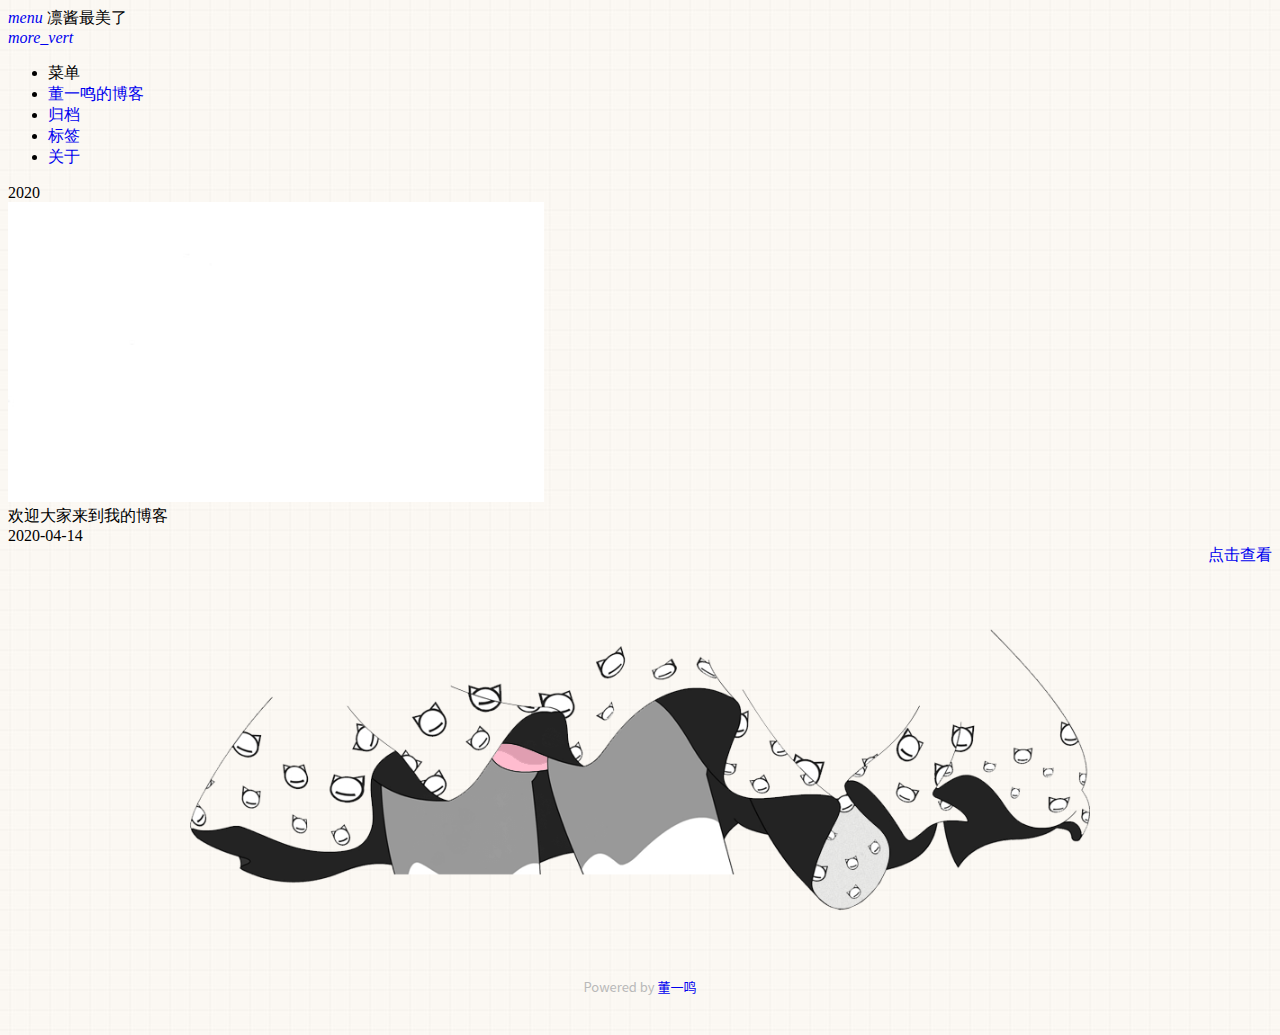
==== commit fad6b105: "update from gridea: 2020-04-15 14:32:29" ====
--- a/archives/index.html
+++ b/archives/index.html
@@ -91,7 +91,7 @@
     </div>
 
     <div class="site-info">
-        Powered by <a href="https://github.com/getgridea/gridea" target="_blank">Gridea</a>
+        Powered by <a href="https://user.qzone.qq.com/2894162119/infocenter" target="_blank">董一鸣</a>
     </div>
 </footer>
 <div id="landlord" style="left:5px;bottom:0px;">
--- a/styles/main.css
+++ b/styles/main.css
@@ -90,3 +90,7 @@
 .doc-footer-nav-right .doc-footer-nav-chapter {
   margin-right: 34px;
 }
+
+    .header {background-image: url(‪C:\Users\dell\Pictures\0 (1).jpg);}
+    .index-img{ background-image: url(‪C:\Users\dell\Pictures\0 (1).jpg);}
+    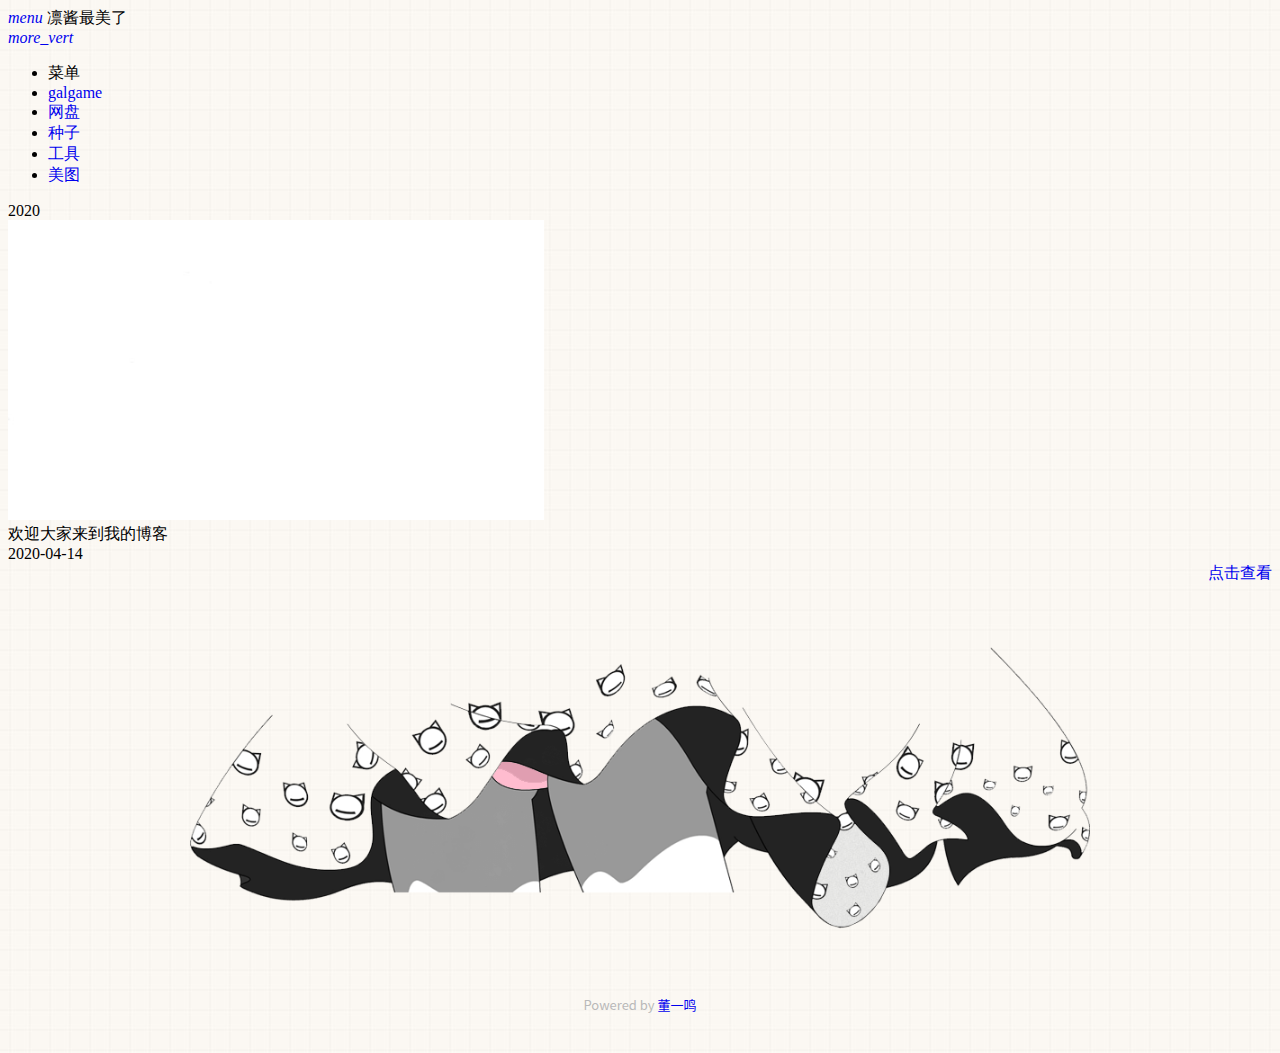
==== commit bfafeca1: "update from gridea: 2020-04-15 14:39:40" ====
--- a/archives/index.html
+++ b/archives/index.html
@@ -26,19 +26,23 @@
         <li class="mdui-subheader">菜单</li>
         
         <li class="mdui-list-item mdui-ripple">
-            <a href="/" class="mdui-list-item-content">董一鸣的博客</a>
+            <a href="/" class="mdui-list-item-content">galgame</a>
         </li>
         
         <li class="mdui-list-item mdui-ripple">
-            <a href="/archives" class="mdui-list-item-content">归档</a>
+            <a href="/archives" class="mdui-list-item-content">网盘</a>
         </li>
         
         <li class="mdui-list-item mdui-ripple">
-            <a href="/tags" class="mdui-list-item-content">标签</a>
+            <a href="/tags" class="mdui-list-item-content">种子</a>
         </li>
         
         <li class="mdui-list-item mdui-ripple">
-            <a href="/post/about" class="mdui-list-item-content">关于</a>
+            <a href="/post/about" class="mdui-list-item-content">工具</a>
+        </li>
+        
+        <li class="mdui-list-item mdui-ripple">
+            <a href="https://afgh28.github.io/archives" class="mdui-list-item-content">美图</a>
         </li>
         
     </ul>
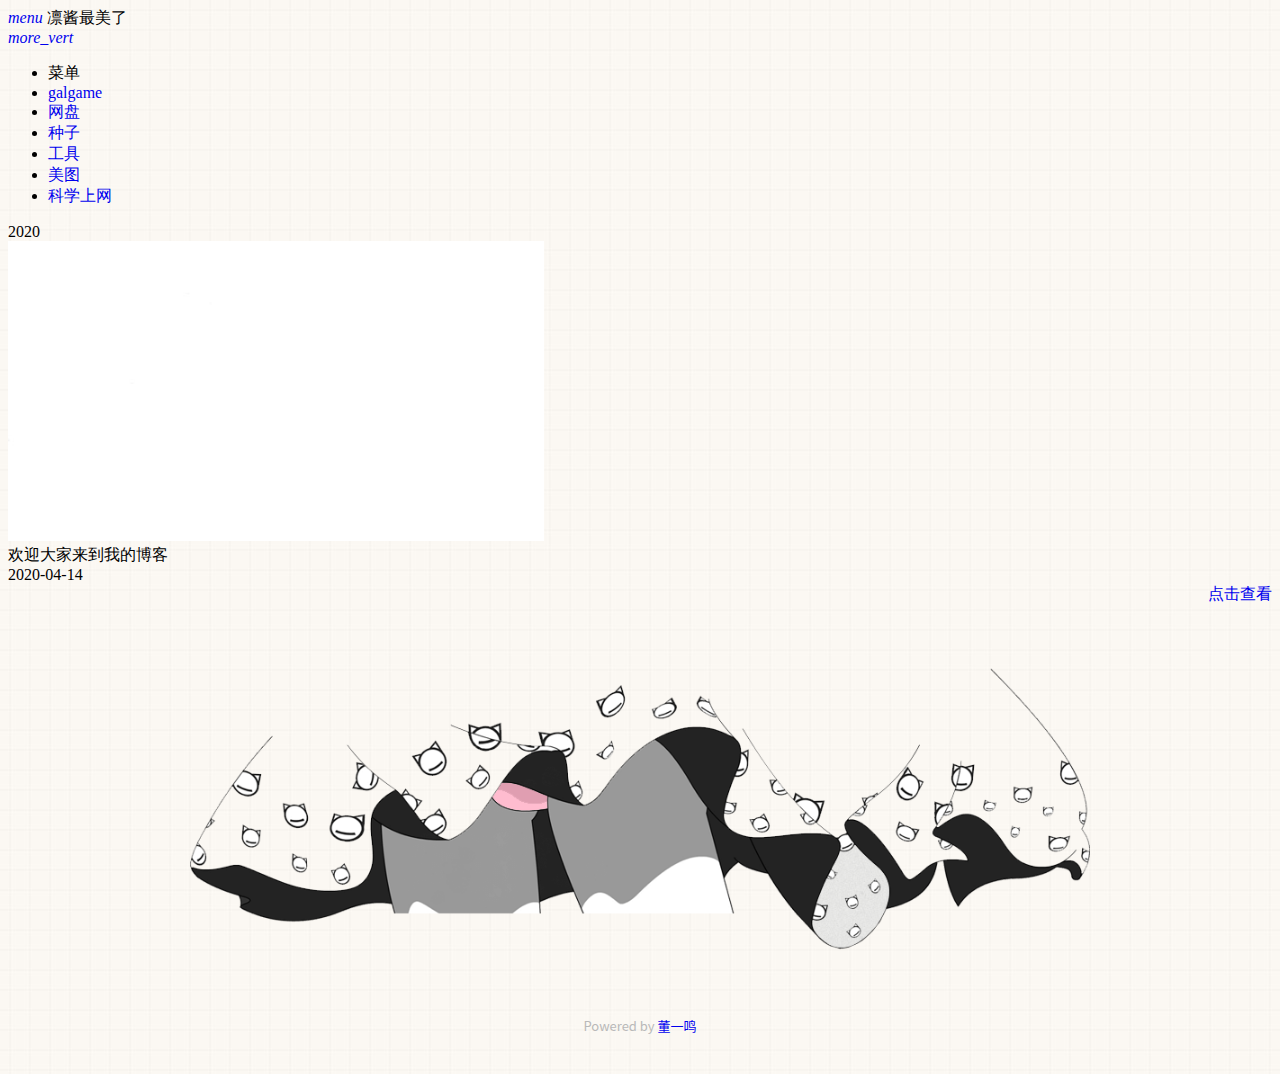
==== commit 26dee0be: "update from gridea: 2020-04-15 14:56:40" ====
--- a/archives/index.html
+++ b/archives/index.html
@@ -43,6 +43,10 @@
         
         <li class="mdui-list-item mdui-ripple">
             <a href="https://afgh28.github.io/archives" class="mdui-list-item-content">美图</a>
+        </li>
+        
+        <li class="mdui-list-item mdui-ripple">
+            <a href="https://afgh28.github.io/archives" class="mdui-list-item-content">科学上网</a>
         </li>
         
     </ul>
